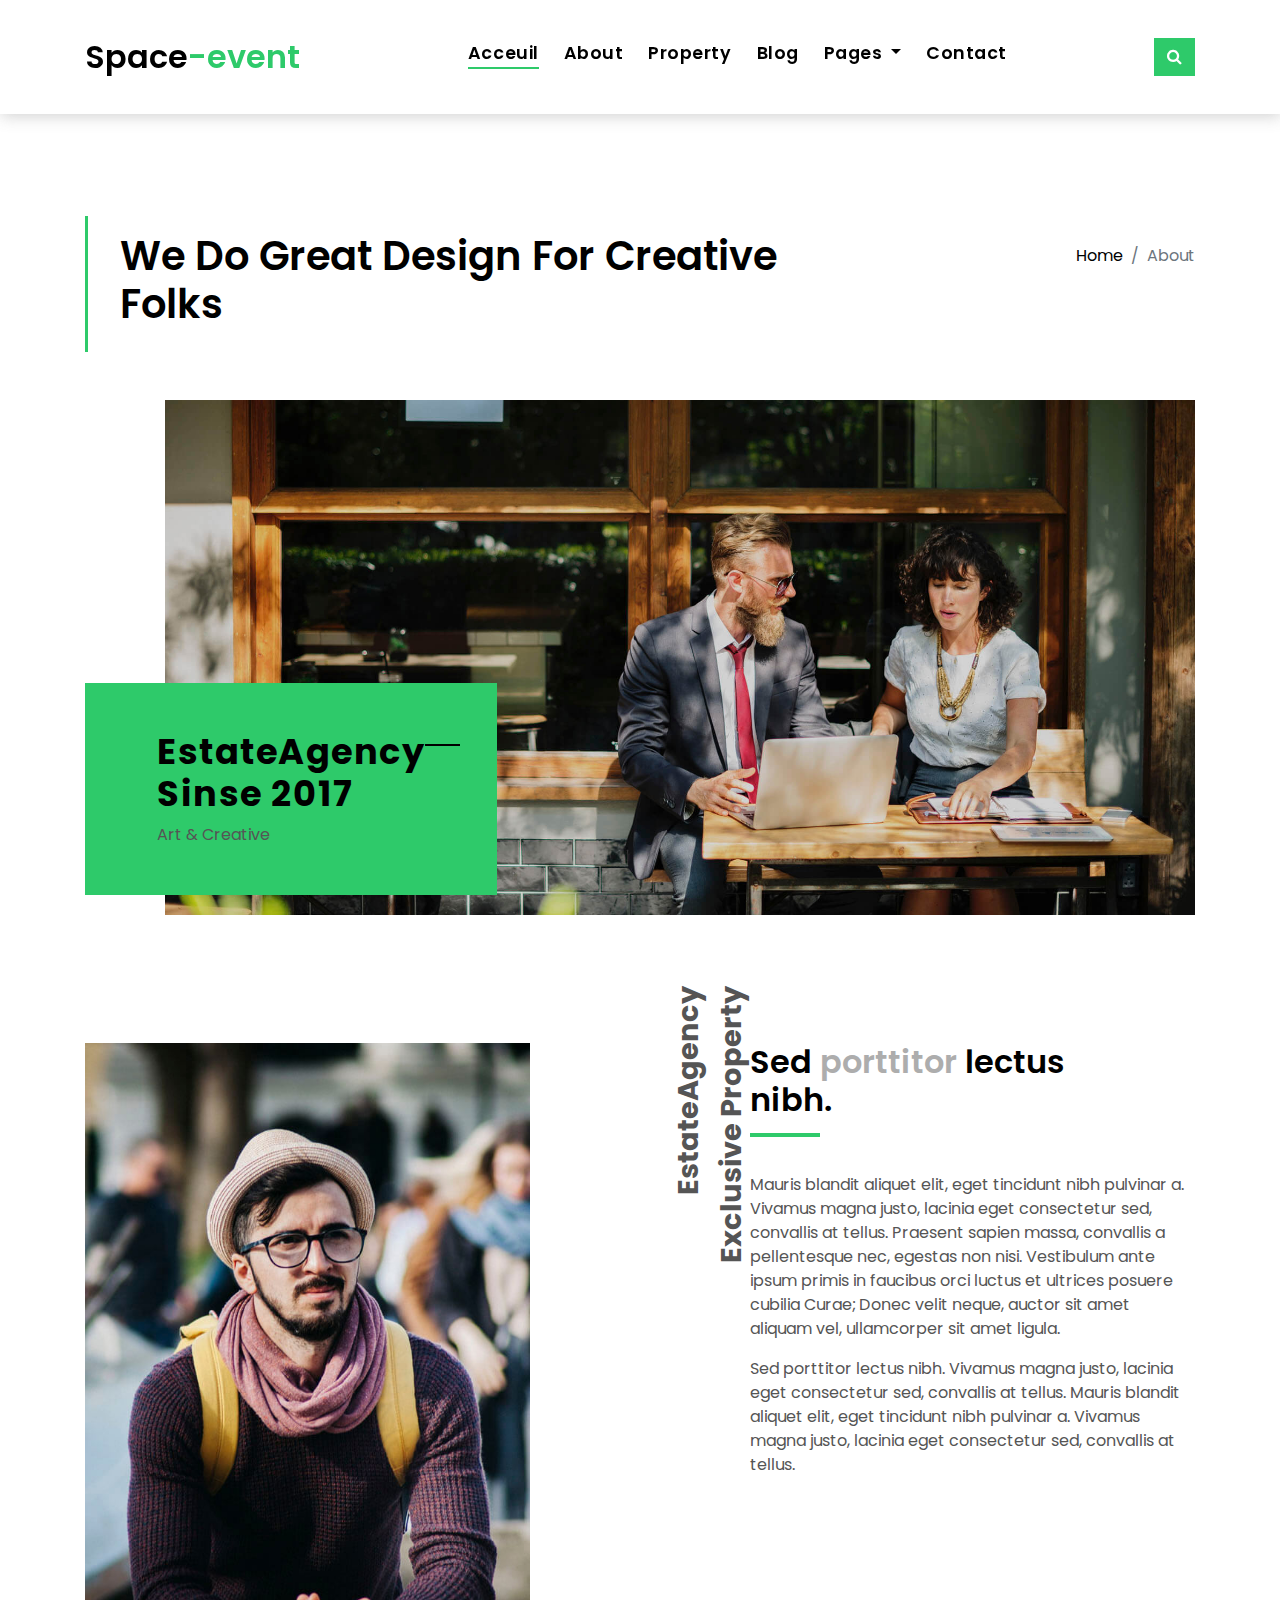
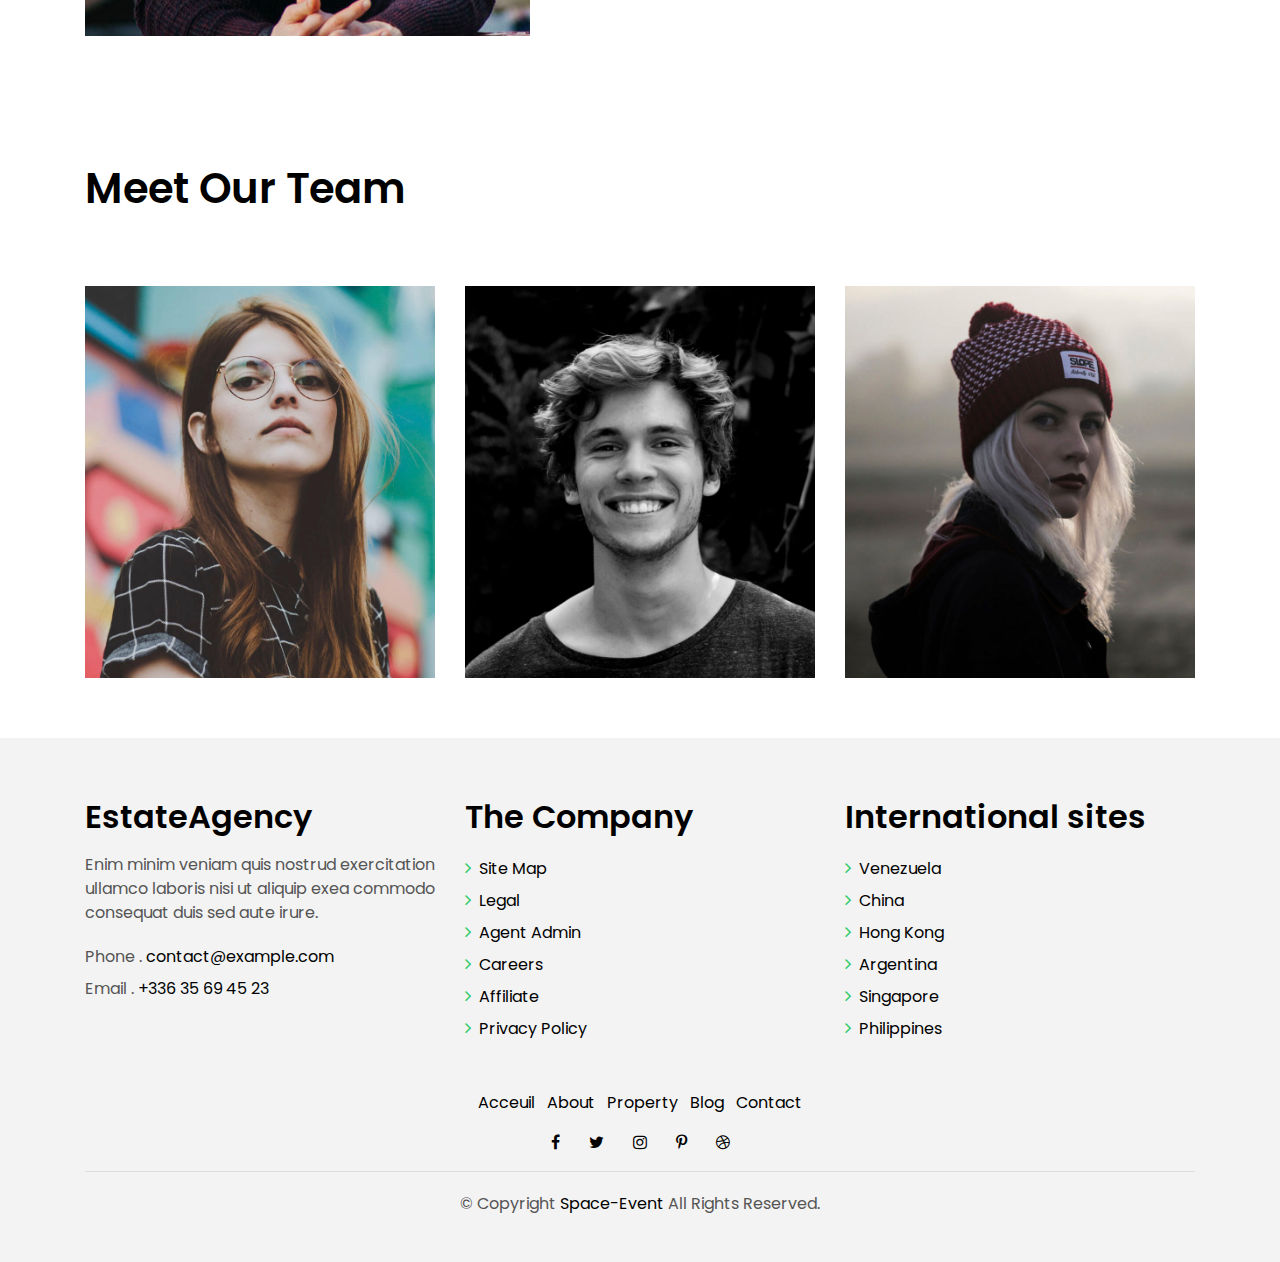
==== about.html @ ae30f0a1 "first commit" ====
<!DOCTYPE html>
<html lang="en">

<head>
  <meta charset="utf-8">
  <meta content="width=device-width, initial-scale=1.0" name="viewport">

  <title>Space-Event - About</title>
  <meta content="" name="description">
  <meta content="" name="keywords">

  <!-- Favicons -->
  <link href="assets/img/favicon.png" rel="icon">
  <link href="assets/img/apple-touch-icon.png" rel="apple-touch-icon">

  <!-- Google Fonts -->
  <link href="https://fonts.googleapis.com/css?family=Poppins:300,400,500,600,700" rel="stylesheet">

  <!-- Vendor CSS Files -->
  <link href="assets/vendor/bootstrap/css/bootstrap.min.css" rel="stylesheet">
  <link href="assets/vendor/ionicons/css/ionicons.min.css" rel="stylesheet">
  <link href="assets/vendor/animate.css/animate.min.css" rel="stylesheet">
  <link href="assets/vendor/font-awesome/css/font-awesome.min.css" rel="stylesheet">
  <link href="assets/vendor/owl.carousel/assets/owl.carousel.min.css" rel="stylesheet">

  <!-- Template Main CSS File -->
  <link href="assets/css/style.css" rel="stylesheet">

  <!-- =======================================================
  * Template Name: EstateAgency - v2.2.1
  * Template URL: https://bootstrapmade.com/real-estate-agency-bootstrap-template/
  * Author: BootstrapMade.com
  * License: https://bootstrapmade.com/license/
  ======================================================== -->
</head>

<body>

  <!-- ======= Property Search Section ======= -->
  <div class="click-closed"></div>
  <!--/ Form Search Star /-->
  <div class="box-collapse">
    <div class="title-box-d">
      <h3 class="title-d">Search Property</h3>
    </div>
    <span class="close-box-collapse right-boxed ion-ios-close"></span>
    <div class="box-collapse-wrap form">
      <form class="form-a">
        <div class="row">
          <div class="col-md-12 mb-2">
            <div class="form-group">
              <label for="Type">Keyword</label>
              <input type="text" class="form-control form-control-lg form-control-a" placeholder="Keyword">
            </div>
          </div>
          <div class="col-md-6 mb-2">
            <div class="form-group">
              <label for="Type">Type</label>
              <select class="form-control form-control-lg form-control-a" id="Type">
                <option>All Type</option>
                <option>For Rent</option>
                <option>For Sale</option>
                <option>Open House</option>
              </select>
            </div>
          </div>
          <div class="col-md-6 mb-2">
            <div class="form-group">
              <label for="city">City</label>
              <select class="form-control form-control-lg form-control-a" id="city">
                <option>All City</option>
                <option>Alabama</option>
                <option>Arizona</option>
                <option>California</option>
                <option>Colorado</option>
              </select>
            </div>
          </div>
          <div class="col-md-6 mb-2">
            <div class="form-group">
              <label for="bedrooms">Bedrooms</label>
              <select class="form-control form-control-lg form-control-a" id="bedrooms">
                <option>Any</option>
                <option>01</option>
                <option>02</option>
                <option>03</option>
              </select>
            </div>
          </div>
          <div class="col-md-6 mb-2">
            <div class="form-group">
              <label for="garages">Garages</label>
              <select class="form-control form-control-lg form-control-a" id="garages">
                <option>Any</option>
                <option>01</option>
                <option>02</option>
                <option>03</option>
                <option>04</option>
              </select>
            </div>
          </div>
          <div class="col-md-6 mb-2">
            <div class="form-group">
              <label for="bathrooms">Bathrooms</label>
              <select class="form-control form-control-lg form-control-a" id="bathrooms">
                <option>Any</option>
                <option>01</option>
                <option>02</option>
                <option>03</option>
              </select>
            </div>
          </div>
          <div class="col-md-6 mb-2">
            <div class="form-group">
              <label for="price">Min Price</label>
              <select class="form-control form-control-lg form-control-a" id="price">
                <option>Unlimite</option>
                <option>$50,000</option>
                <option>$100,000</option>
                <option>$150,000</option>
                <option>$200,000</option>
              </select>
            </div>
          </div>
          <div class="col-md-12">
            <button type="submit" class="btn btn-b">Search Property</button>
          </div>
        </div>
      </form>
    </div>
  </div><!-- End Property Search Section -->>

  <!-- ======= Header/Navbar ======= -->
  <nav class="navbar navbar-default navbar-trans navbar-expand-lg fixed-top">
    <div class="container">
      <button class="navbar-toggler collapsed" type="button" data-toggle="collapse" data-target="#navbarDefault" aria-controls="navbarDefault" aria-expanded="false" aria-label="Toggle navigation">
        <span></span>
        <span></span>
        <span></span>
      </button>
      <a class="navbar-brand text-brand" href="index.html">Space<span class="color-b">-event</span></a>
      <button type="button" class="btn btn-link nav-search navbar-toggle-box-collapse d-md-none" data-toggle="collapse" data-target="#navbarTogglerDemo01" aria-expanded="false">
        <span class="fa fa-search" aria-hidden="true"></span>
      </button>
      <div class="navbar-collapse collapse justify-content-center" id="navbarDefault">
        <ul class="navbar-nav">
          <li class="nav-item">
            <a class="nav-link active" href="index.html">Acceuil</a>
          </li>
          <li class="nav-item">
            <a class="nav-link" href="about.html">About</a>
          </li>
          <li class="nav-item">
            <a class="nav-link" href="property-grid.html">Property</a>
          </li>
          <li class="nav-item">
            <a class="nav-link" href="blog-grid.html">Blog</a>
          </li>
          <li class="nav-item dropdown">
            <a class="nav-link dropdown-toggle" href="#" id="navbarDropdown" role="button" data-toggle="dropdown" aria-haspopup="true" aria-expanded="false">
              Pages
            </a>
            <div class="dropdown-menu" aria-labelledby="navbarDropdown">
              <a class="dropdown-item" href="property-single.html">Property Single</a>
              <a class="dropdown-item" href="blog-single.html">Blog Single</a>
              <a class="dropdown-item" href="agents-grid.html">Agents Grid</a>
              <a class="dropdown-item" href="agent-single.html">Agent Single</a>
            </div>
          </li>
          <li class="nav-item">
            <a class="nav-link" href="contact.html">Contact</a>
          </li>
        </ul>
      </div>
      <button type="button" class="btn btn-b-n navbar-toggle-box-collapse d-none d-md-block" data-toggle="collapse" data-target="#navbarTogglerDemo01" aria-expanded="false">
        <span class="fa fa-search" aria-hidden="true"></span>
      </button>
    </div>
  </nav><!-- End Header/Navbar -->

  <main id="main">

    <!-- ======= Intro Single ======= -->
    <section class="intro-single">
      <div class="container">
        <div class="row">
          <div class="col-md-12 col-lg-8">
            <div class="title-single-box">
              <h1 class="title-single">We Do Great Design For Creative Folks</h1>
            </div>
          </div>
          <div class="col-md-12 col-lg-4">
            <nav aria-label="breadcrumb" class="breadcrumb-box d-flex justify-content-lg-end">
              <ol class="breadcrumb">
                <li class="breadcrumb-item">
                  <a href="#">Home</a>
                </li>
                <li class="breadcrumb-item active" aria-current="page">
                  About
                </li>
              </ol>
            </nav>
          </div>
        </div>
      </div>
    </section><!-- End Intro Single-->

    <!-- ======= About Section ======= -->
    <section class="section-about">
      <div class="container">
        <div class="row">
          <div class="col-sm-12">
            <div class="about-img-box">
              <img src="assets/img/slide-about-1.jpg" alt="" class="img-fluid">
            </div>
            <div class="sinse-box">
              <h3 class="sinse-title">EstateAgency
                <span></span>
                <br> Sinse 2017
              </h3>
              <p>Art & Creative</p>
            </div>
          </div>
          <div class="col-md-12 section-t8">
            <div class="row">
              <div class="col-md-6 col-lg-5">
                <img src="assets/img/about-2.jpg" alt="" class="img-fluid">
              </div>
              <div class="col-lg-2  d-none d-lg-block">
                <div class="title-vertical d-flex justify-content-start">
                  <span>EstateAgency Exclusive Property</span>
                </div>
              </div>
              <div class="col-md-6 col-lg-5 section-md-t3">
                <div class="title-box-d">
                  <h3 class="title-d">Sed
                    <span class="color-d">porttitor</span> lectus
                    <br> nibh.
                  </h3>
                </div>
                <p class="color-text-a">
                  Mauris blandit aliquet elit, eget tincidunt nibh pulvinar a. Vivamus magna justo, lacinia eget
                  consectetur sed, convallis
                  at tellus. Praesent sapien massa, convallis a pellentesque nec, egestas non nisi. Vestibulum
                  ante ipsum primis in faucibus orci luctus et ultrices posuere cubilia Curae; Donec velit
                  neque, auctor sit amet aliquam vel, ullamcorper sit amet ligula.
                </p>
                <p class="color-text-a">
                  Sed porttitor lectus nibh. Vivamus magna justo, lacinia eget consectetur sed, convallis at tellus.
                  Mauris blandit aliquet
                  elit, eget tincidunt nibh pulvinar a. Vivamus magna justo, lacinia eget consectetur sed,
                  convallis at tellus.
                </p>
              </div>
            </div>
          </div>
        </div>
      </div>
    </section>

    <!-- =======Team Section ======= -->
    <section class="section-agents section-t8">
      <div class="container">
        <div class="row">
          <div class="col-md-12">
            <div class="title-wrap d-flex justify-content-between">
              <div class="title-box">
                <h2 class="title-a">Meet Our Team</h2>
              </div>
            </div>
          </div>
        </div>
        <div class="row">
          <div class="col-md-4">
            <div class="card-box-d">
              <div class="card-img-d">
                <img src="assets/img/agent-7.jpg" alt="" class="img-d img-fluid">
              </div>
              <div class="card-overlay card-overlay-hover">
                <div class="card-header-d">
                  <div class="card-title-d align-self-center">
                    <h3 class="title-d">
                      <a href="agent-single.html" class="link-two">Setiv
                        <br> Escala</a>
                    </h3>
                  </div>
                </div>
                <div class="card-body-d">
                  <p class="content-d color-text-a">
                    Sed porttitor lectus nibh, Cras ultricies ligula sed magna dictum porta two.
                  </p>
                  <div class="info-agents color-a">
                    <p>
                      <strong>Phone: </strong> +336 35 69 45 23
                    </p>
                    <p>
                      <strong>Email: </strong> agents@example.com
                    </p>
                  </div>
                </div>
                <div class="card-footer-d">
                  <div class="socials-footer d-flex justify-content-center">
                    <ul class="list-inline">
                      <li class="list-inline-item">
                        <a href="#" class="link-one">
                          <i class="fa fa-facebook" aria-hidden="true"></i>
                        </a>
                      </li>
                      <li class="list-inline-item">
                        <a href="#" class="link-one">
                          <i class="fa fa-twitter" aria-hidden="true"></i>
                        </a>
                      </li>
                      <li class="list-inline-item">
                        <a href="#" class="link-one">
                          <i class="fa fa-instagram" aria-hidden="true"></i>
                        </a>
                      </li>
                      <li class="list-inline-item">
                        <a href="#" class="link-one">
                          <i class="fa fa-pinterest-p" aria-hidden="true"></i>
                        </a>
                      </li>
                      <li class="list-inline-item">
                        <a href="#" class="link-one">
                          <i class="fa fa-dribbble" aria-hidden="true"></i>
                        </a>
                      </li>
                    </ul>
                  </div>
                </div>
              </div>
            </div>
          </div>
          <div class="col-md-4">
            <div class="card-box-d">
              <div class="card-img-d">
                <img src="assets/img/agent-6.jpg" alt="" class="img-d img-fluid">
              </div>
              <div class="card-overlay card-overlay-hover">
                <div class="card-header-d">
                  <div class="card-title-d align-self-center">
                    <h3 class="title-d">
                      <a href="agent-single.html" class="link-two">François
                        <br> UM</a>
                    </h3>
                  </div>
                </div>
                <div class="card-body-d">
                  <p class="content-d color-text-a">
                    Sed porttitor lectus nibh, Cras ultricies ligula sed magna dictum porta two.
                  </p>
                  <div class="info-agents color-a">
                    <p>
                      <strong>Phone: </strong> +336 35 69 45 23
                    </p>
                    <p>
                      <strong>Email: </strong> agents@example.com
                    </p>
                  </div>
                </div>
                <div class="card-footer-d">
                  <div class="socials-footer d-flex justify-content-center">
                    <ul class="list-inline">
                      <li class="list-inline-item">
                        <a href="#" class="link-one">
                          <i class="fa fa-facebook" aria-hidden="true"></i>
                        </a>
                      </li>
                      <li class="list-inline-item">
                        <a href="#" class="link-one">
                          <i class="fa fa-twitter" aria-hidden="true"></i>
                        </a>
                      </li>
                      <li class="list-inline-item">
                        <a href="#" class="link-one">
                          <i class="fa fa-instagram" aria-hidden="true"></i>
                        </a>
                      </li>
                      <li class="list-inline-item">
                        <a href="#" class="link-one">
                          <i class="fa fa-pinterest-p" aria-hidden="true"></i>
                        </a>
                      </li>
                      <li class="list-inline-item">
                        <a href="#" class="link-one">
                          <i class="fa fa-dribbble" aria-hidden="true"></i>
                        </a>
                      </li>
                    </ul>
                  </div>
                </div>
              </div>
            </div>
          </div>
          <div class="col-md-4">
            <div class="card-box-d">
              <div class="card-img-d">
                <img src="assets/img/agent-5.jpg" alt="" class="img-d img-fluid">
              </div>
              <div class="card-overlay card-overlay-hover">
                <div class="card-header-d">
                  <div class="card-title-d align-self-center">
                    <h3 class="title-d">
                      <a href="agent-single.html" class="link-two">Loulou
                        <br> De Fressine</a>
                    </h3>
                  </div>
                </div>
                <div class="card-body-d">
                  <p class="content-d color-text-a">
                    Sed porttitor lectus nibh, Cras ultricies ligula sed magna dictum porta two.
                  </p>
                  <div class="info-agents color-a">
                    <p>
                      <strong>Phone: </strong> +336 35 69 45 23
                    </p>
                    <p>
                      <strong>Email: </strong> agents@example.com
                    </p>
                  </div>
                </div>
                <div class="card-footer-d">
                  <div class="socials-footer d-flex justify-content-center">
                    <ul class="list-inline">
                      <li class="list-inline-item">
                        <a href="#" class="link-one">
                          <i class="fa fa-facebook" aria-hidden="true"></i>
                        </a>
                      </li>
                      <li class="list-inline-item">
                        <a href="#" class="link-one">
                          <i class="fa fa-twitter" aria-hidden="true"></i>
                        </a>
                      </li>
                      <li class="list-inline-item">
                        <a href="#" class="link-one">
                          <i class="fa fa-instagram" aria-hidden="true"></i>
                        </a>
                      </li>
                      <li class="list-inline-item">
                        <a href="#" class="link-one">
                          <i class="fa fa-pinterest-p" aria-hidden="true"></i>
                        </a>
                      </li>
                      <li class="list-inline-item">
                        <a href="#" class="link-one">
                          <i class="fa fa-dribbble" aria-hidden="true"></i>
                        </a>
                      </li>
                    </ul>
                  </div>
                </div>
              </div>
            </div>
          </div>
        </div>
      </div>
    </section><!-- End About Section-->

  </main><!-- End #main -->

  <!-- ======= Footer ======= -->
  <section class="section-footer">
    <div class="container">
      <div class="row">
        <div class="col-sm-12 col-md-4">
          <div class="widget-a">
            <div class="w-header-a">
              <h3 class="w-title-a text-brand">EstateAgency</h3>
            </div>
            <div class="w-body-a">
              <p class="w-text-a color-text-a">
                Enim minim veniam quis nostrud exercitation ullamco laboris nisi ut aliquip exea commodo consequat duis
                sed aute irure.
              </p>
            </div>
            <div class="w-footer-a">
              <ul class="list-unstyled">
                <li class="color-a">
                  <span class="color-text-a">Phone .</span> contact@example.com
                </li>
                <li class="color-a">
                  <span class="color-text-a">Email .</span> +336 35 69 45 23
                </li>
              </ul>
            </div>
          </div>
        </div>
        <div class="col-sm-12 col-md-4 section-md-t3">
          <div class="widget-a">
            <div class="w-header-a">
              <h3 class="w-title-a text-brand">The Company</h3>
            </div>
            <div class="w-body-a">
              <div class="w-body-a">
                <ul class="list-unstyled">
                  <li class="item-list-a">
                    <i class="fa fa-angle-right"></i> <a href="#">Site Map</a>
                  </li>
                  <li class="item-list-a">
                    <i class="fa fa-angle-right"></i> <a href="#">Legal</a>
                  </li>
                  <li class="item-list-a">
                    <i class="fa fa-angle-right"></i> <a href="#">Agent Admin</a>
                  </li>
                  <li class="item-list-a">
                    <i class="fa fa-angle-right"></i> <a href="#">Careers</a>
                  </li>
                  <li class="item-list-a">
                    <i class="fa fa-angle-right"></i> <a href="#">Affiliate</a>
                  </li>
                  <li class="item-list-a">
                    <i class="fa fa-angle-right"></i> <a href="#">Privacy Policy</a>
                  </li>
                </ul>
              </div>
            </div>
          </div>
        </div>
        <div class="col-sm-12 col-md-4 section-md-t3">
          <div class="widget-a">
            <div class="w-header-a">
              <h3 class="w-title-a text-brand">International sites</h3>
            </div>
            <div class="w-body-a">
              <ul class="list-unstyled">
                <li class="item-list-a">
                  <i class="fa fa-angle-right"></i> <a href="#">Venezuela</a>
                </li>
                <li class="item-list-a">
                  <i class="fa fa-angle-right"></i> <a href="#">China</a>
                </li>
                <li class="item-list-a">
                  <i class="fa fa-angle-right"></i> <a href="#">Hong Kong</a>
                </li>
                <li class="item-list-a">
                  <i class="fa fa-angle-right"></i> <a href="#">Argentina</a>
                </li>
                <li class="item-list-a">
                  <i class="fa fa-angle-right"></i> <a href="#">Singapore</a>
                </li>
                <li class="item-list-a">
                  <i class="fa fa-angle-right"></i> <a href="#">Philippines</a>
                </li>
              </ul>
            </div>
          </div>
        </div>
      </div>
    </div>
  </section>
  <footer>
    <div class="container">
      <div class="row">
        <div class="col-md-12">
          <nav class="nav-footer">
            <ul class="list-inline">
              <li class="list-inline-item">
                <a href="#">Acceuil</a>
              </li>
              <li class="list-inline-item">
                <a href="#">About</a>
              </li>
              <li class="list-inline-item">
                <a href="#">Property</a>
              </li>
              <li class="list-inline-item">
                <a href="#">Blog</a>
              </li>
              <li class="list-inline-item">
                <a href="#">Contact</a>
              </li>
            </ul>
          </nav>
          <div class="socials-a">
            <ul class="list-inline">
              <li class="list-inline-item">
                <a href="#">
                  <i class="fa fa-facebook" aria-hidden="true"></i>
                </a>
              </li>
              <li class="list-inline-item">
                <a href="#">
                  <i class="fa fa-twitter" aria-hidden="true"></i>
                </a>
              </li>
              <li class="list-inline-item">
                <a href="#">
                  <i class="fa fa-instagram" aria-hidden="true"></i>
                </a>
              </li>
              <li class="list-inline-item">
                <a href="#">
                  <i class="fa fa-pinterest-p" aria-hidden="true"></i>
                </a>
              </li>
              <li class="list-inline-item">
                <a href="#">
                  <i class="fa fa-dribbble" aria-hidden="true"></i>
                </a>
              </li>
            </ul>
          </div>
          <div class="copyright-footer">
            <p class="copyright color-text-a">
              &copy; Copyright
              <span class="color-a">Space-Event</span> All Rights Reserved.
            </p>
          </div>
          <!-- <div class="credits"> -->
            <!--
            All the links in the footer should remain intact.
            You can delete the links only if you purchased the pro version.
            Licensing information: https://bootstrapmade.com/license/
            Purchase the pro version with working PHP/AJAX contact form: https://bootstrapmade.com/buy/?theme=EstateAgency
          -->
            <!-- Designed by <a href="https://bootstrapmade.com/">BootstrapMade</a> -->
          <!-- </div> -->
        </div>
      </div>
    </div>
  </footer><!-- End  Footer -->

  <a href="#" class="back-to-top"><i class="fa fa-chevron-up"></i></a>
  <div id="preloader"></div>

  <!-- Vendor JS Files -->
  <script src="assets/vendor/jquery/jquery.min.js"></script>
  <script src="assets/vendor/bootstrap/js/bootstrap.bundle.min.js"></script>
  <script src="assets/vendor/jquery.easing/jquery.easing.min.js"></script>
  <script src="assets/vendor/php-email-form/validate.js"></script>
  <script src="assets/vendor/owl.carousel/owl.carousel.min.js"></script>
  <script src="assets/vendor/scrollreveal/scrollreveal.min.js"></script>

  <!-- Template Main JS File -->
  <script src="assets/js/main.js"></script>

</body>

</html>
---- assets/css/style.css ----
/**
* Template Name: EstateAgency - v2.2.1
* Template URL: https://bootstrapmade.com/real-estate-agency-bootstrap-template/
* Author: BootstrapMade.com
* License: https://bootstrapmade.com/license/
*/

/*--------------------------------------------------------------
# General
--------------------------------------------------------------*/
body {
  font-family: 'Poppins', sans-serif;
  color: #555555;
}

h1,
h2,
h3,
h4,
h5,
h6 {
  color: #000000;
}

a {
  color: #000000;
  transition: all .5s ease;
}

a:hover {
  color: #2eca6a;
  text-decoration: none;
}

.link-two {
  color: #000000;
  transition: all .5s ease;
}

.link-two:hover {
  text-decoration: underline;
  color: #000000;
}

.link-one {
  color: #000000;
  transition: all .5s ease;
}

.link-one:hover {
  color: #000000;
  text-decoration: none;
}

.link-icon {
  color: #000000;
  font-weight: 500;
}

.link-icon span {
  font-size: 14px;
  padding-left: 4px;
  vertical-align: middle;
}

.link-a {
  color: #ffffff;
  text-decoration: none;
}

@media (min-width: 768px) {
  .link-a {
    font-size: .9rem;
  }
}

@media (min-width: 992px) {
  .link-a {
    font-size: 1rem;
  }
}

.link-a:hover {
  color: #ffffff;
  text-decoration: none;
}

.link-a span {
  font-size: 18px;
  vertical-align: middle;
  margin-left: 5px;
}

@media (min-width: 768px) {
  .link-a span {
    font-size: 1.5rem;
  }
}

@media (min-width: 992px) {
  .link-a span {
    font-size: 18px;
  }
}

.text-brand {
  color: #000000;
  font-size: 2rem;
  font-weight: 600;
}

@media (max-width: 767px) {
  .text-brand {
    font-size: 1.8rem;
  }
}

.color-a {
  color: #000000;
}

.color-b {
  color: #2eca6a;
}

.color-d {
  color: #adadad;
}

.color-text-a {
  color: #555555;
}

.no-margin {
  margin: 0;
}

/*------/ Nav Pills  /------*/
.nav-pills-a.nav-pills .nav-link {
  color: #000000;
  position: relative;
  font-weight: 600;
}

.nav-pills-a.nav-pills .nav-link.active {
  background-color: transparent;
}

.nav-pills-a.nav-pills .nav-link.active:after {
  content: '';
  position: absolute;
  left: 0;
  bottom: -1px;
  width: 100%;
  height: 2px;
  background-color: #2eca6a;
  z-index: 2;
}

/*------/ Bg Image /------*/
.bg-image {
  background-repeat: no-repeat;
  background-attachment: fixed;
  background-size: cover;
  background-position: center center;
}

/*------/ List a /------*/
.list-a {
  display: inline-block;
  line-height: 2;
  padding: 0;
  list-style: none;
}

.list-a li {
  position: relative;
  width: 50%;
  float: left;
  padding-left: 25px;
  padding-right: 5px;
}

@media (min-width: 992px) {
  .list-a li {
    width: 33.333%;
  }
}

.list-a li:before {
  content: '';
  width: 10px;
  height: 2px;
  position: absolute;
  background-color: #313131;
  top: 15px;
  left: 0;
}

/*------/ Pagination-a /------*/
.pagination-a .pagination .page-link {
  margin: 0 .2rem;
  border-color: transparent;
  padding: .5rem .8rem;
  color: #000000;
}

.pagination-a .pagination .page-link:hover, .pagination-a .pagination .page-link:active, .pagination-a .pagination .page-link:focus {
  background-color: #2eca6a;
}

.pagination-a .pagination .page-link span {
  font-size: 1.2rem;
}

.pagination-a .pagination .next .page-link {
  padding: .4rem .9rem;
}

.pagination-a .pagination .page-item:last-child .page-link {
  border-top-right-radius: 0;
  border-bottom-right-radius: 0;
}

.pagination-a .pagination .page-item:first-child .page-link {
  border-top-left-radius: 0;
  border-bottom-left-radius: 0;
}

.pagination-a .pagination .page-item.disabled .page-link {
  padding: .4rem .9rem;
  color: #555555;
}

.pagination-a .pagination .page-item.active .page-link {
  background-color: #2eca6a;
}

.a {
  color: #2eca6a;
  font-size: 1.3rem;
}

/*------/ Icon Box /------*/
.icon-box .icon-box-icon {
  display: table-cell;
  vertical-align: top;
  font-size: 36px;
  color: #000000;
  width: 50px;
  padding-top: 8px;
}

.icon-box .icon-box-content {
  padding-top: 18px;
}

/*------/ Space Padding /------*/
.section-t8 {
  padding-top: 8rem;
}

@media (max-width: 767px) {
  .section-t8 {
    padding-top: 4rem;
  }
}

.section-t4 {
  padding-top: 4rem;
}

@media (max-width: 767px) {
  .section-t4 {
    padding-top: 2rem;
  }
}

.section-t3 {
  padding-top: 3rem;
}

@media (max-width: 767px) {
  .section-md-t3 {
    padding-top: 3rem;
  }
}

.section-b2 {
  padding-bottom: 2rem;
}

.section-tb85 {
  padding: 8rem 0 5rem 0;
}

@media (max-width: 767px) {
  .section-tb85 {
    padding: 4rem 0 2.5rem 0;
  }
}

/*------/ Title /------*/
.title-wrap {
  padding-bottom: 4rem;
}

.title-a {
  font-size: 2.6rem;
  font-weight: 600;
}

.title-link {
  font-size: 1.2rem;
  font-weight: 300;
  padding-top: 1.2rem;
}

.title-link a {
  color: #313131;
}

.title-link span {
  font-size: 20px;
  padding-left: 4px;
  vertical-align: middle;
}

.title-box-d {
  padding-bottom: 1.8rem;
  margin-bottom: 1rem;
  position: relative;
}

.title-box-d .title-d {
  font-weight: 600;
  font-size: 2rem;
}

.title-box-d .title-d:after {
  content: '';
  position: absolute;
  width: 70px;
  height: 4px;
  background-color: #2eca6a;
  bottom: 20px;
  left: 0;
}

/*------/ Display Table & Table Cell /------*/
.display-table {
  width: 100%;
  height: 100%;
  display: table;
}

.table-cell {
  display: table-cell;
  vertical-align: middle;
}

/*------/ Ul Resect /------*/
.ul-resect ul, .list-a ul, .box-comments ul {
  list-style: none;
  padding-left: 0;
  margin-bottom: 0;
}

/*------/ Overlay /------*/
.overlay-a {
  background: linear-gradient(to bottom, rgba(0, 0, 0, 0) 0%, rgba(0, 0, 0, 0.2) 27%, rgba(0, 0, 0, 0.65) 90%);
}

.overlay {
  position: absolute;
  top: 0;
  left: 0px;
  padding: 0;
  height: 100%;
  width: 100%;
}

/*------/ Owl carousel /------*/
.owl-theme .owl-dots {
  text-align: center;
  margin-top: 18px;
}

.owl-theme .owl-dots .owl-dot {
  display: inline-block;
}

.owl-theme .owl-dots .owl-dot span {
  width: 16px;
  height: 9px;
  margin: 5px 5px;
  background: #000000;
  border: 0px solid #000000;
  display: block;
  transition: all 0.6s ease-in-out;
  cursor: pointer;
  border-radius: 0px;
}

.owl-theme .owl-dots .owl-dot:hover span {
  background-color: #2eca6a;
}

.owl-theme .owl-dots .owl-dot.active span {
  background-color: #2eca6a;
  width: 35px;
}

.owl-arrow .owl-nav {
  position: absolute;
  top: 0;
  right: 0;
  font-size: 1.8rem;
}

.owl-arrow .owl-nav .owl-prev,
.owl-arrow .owl-nav .owl-next {
  display: inline-block;
  transition: all 0.6s ease-in-out;
  color: #000000;
}

.owl-arrow .owl-nav .owl-prev.disabled,
.owl-arrow .owl-nav .owl-next.disabled {
  transition: all 0.6s ease-in-out;
  color: #adadad;
}

.owl-arrow .owl-nav .owl-next {
  margin-left: 15px;
}

.nav-arrow-a .owl-arrow .owl-nav {
  font-size: 1.8rem;
  margin-top: -110px;
}

.nav-arrow-a .owl-arrow .owl-nav .owl-next {
  margin-left: 15px;
}

.nav-arrow-b .owl-arrow .owl-nav {
  position: absolute;
  top: 0;
  right: 0;
  font-size: 1.2rem;
}

.nav-arrow-b .owl-arrow .owl-nav .owl-prev,
.nav-arrow-b .owl-arrow .owl-nav .owl-next {
  padding: .7rem 1.5rem !important;
  display: inline-block;
  transition: all 0.6s ease-in-out;
  color: #ffffff;
  background-color: #2eca6a;
  opacity: .9;
}

.nav-arrow-b .owl-arrow .owl-nav .owl-prev.disabled,
.nav-arrow-b .owl-arrow .owl-nav .owl-next.disabled {
  transition: all 0.6s ease-in-out;
  color: #ffffff;
}

.nav-arrow-b .owl-arrow .owl-nav .owl-prev:hover,
.nav-arrow-b .owl-arrow .owl-nav .owl-next:hover {
  background-color: #26a356;
}

.nav-arrow-b .owl-arrow .owl-nav .owl-next {
  margin-left: 0px;
}

/*------/ Socials /------*/
.socials-a .list-inline-item:not(:last-child) {
  margin-right: 25px;
}

/* Back to top button */
.back-to-top {
  position: fixed;
  display: none;
  background: #2eca6a;
  color: #fff;
  width: 44px;
  height: 44px;
  text-align: center;
  line-height: 1;
  font-size: 16px;
  border-radius: 50%;
  right: 15px;
  bottom: 15px;
  transition: background 0.5s;
  z-index: 11;
}

.back-to-top i {
  padding-top: 12px;
  color: #fff;
}

@media (max-width: 768px) {
  .back-to-top {
    bottom: 15px;
  }
}

/* Prelaoder */
#preloader {
  position: fixed;
  top: 0;
  left: 0;
  right: 0;
  bottom: 0;
  z-index: 9999;
  overflow: hidden;
  background: #fff;
}

#preloader:before {
  content: "";
  position: fixed;
  top: calc(50% - 30px);
  left: calc(50% - 30px);
  border: 6px solid #f2f2f2;
  border-top: 6px solid #2eca6a;
  border-radius: 50%;
  width: 60px;
  height: 60px;
  -webkit-animation: animate-preloader 1s linear infinite;
  animation: animate-preloader 1s linear infinite;
}

@-webkit-keyframes animate-preloader {
  0% {
    transform: rotate(0deg);
  }
  100% {
    transform: rotate(360deg);
  }
}

@keyframes animate-preloader {
  0% {
    transform: rotate(0deg);
  }
  100% {
    transform: rotate(360deg);
  }
}

/*======================================
//--//-->   BUTTON
======================================*/
.btn {
  transition: .5s ease;
}

.btn.btn-a, .btn.btn-b {
  border-radius: 0;
  padding: 1rem 3rem;
  letter-spacing: .05rem;
}

.btn.btn-a {
  background-color: #000000;
  color: #ffffff;
}

.btn.btn-a:hover {
  background-color: #2eca6a;
  color: #000000;
}

.btn.btn-b {
  background-color: #2eca6a;
  color: #000000;
}

.btn.btn-b:hover {
  background-color: #000000;
  color: #ffffff;
}

.btn.btn-b-n {
  background-color: #2eca6a;
  color: #ffffff;
  border-radius: 0;
}

.btn.btn-b-n:hover {
  background-color: #26a356;
  color: #ffffff;
}

/*--------------------------------------------------------------
# Navbar
--------------------------------------------------------------*/
.navbar-default {
  transition: all .5s ease-in-out;
  background-color: #ffffff;
  padding-top: 28px;
  padding-bottom: 28px;
  -webkit-backface-visibility: hidden;
  backface-visibility: hidden;
  box-shadow: 1px 2px 15px rgba(100, 100, 100, 0.3);
}

.navbar-default .nav-search {
  color: #000000;
  font-size: 1.5rem;
}

.navbar-default.navbar-reduce {
  box-shadow: 1px 2px 15px rgba(100, 100, 100, 0.3);
}

.navbar-default.navbar-trans, .navbar-default.navbar-reduce {
  -webkit-backface-visibility: hidden;
  backface-visibility: hidden;
}

.navbar-default.navbar-trans .nav-item, .navbar-default.navbar-reduce .nav-item {
  position: relative;
  padding-right: 10px;
  padding-bottom: 8px;
  margin-left: 0;
}

@media (min-width: 768px) {
  .navbar-default.navbar-trans .nav-item, .navbar-default.navbar-reduce .nav-item {
    margin-left: 15px;
  }
}

.navbar-default.navbar-trans .nav-link, .navbar-default.navbar-reduce .nav-link {
  font-size: 1.1rem;
  color: #000000;
  font-weight: 600;
  letter-spacing: 0.030em;
  transition: all 0.1s ease-in-out;
  position: relative;
  padding-left: 0;
  padding-right: 0;
}

.navbar-default.navbar-trans .nav-link:before, .navbar-default.navbar-reduce .nav-link:before {
  content: '';
  position: absolute;
  bottom: 5px;
  left: 0;
  width: 100%;
  height: 2px;
  z-index: 0;
  background-color: #2eca6a;
  transform: scaleX(0);
  transform-origin: right;
  transition: transform .2s ease-out, opacity .2s ease-out 0.3s;
}

.navbar-default.navbar-trans .nav-link:hover, .navbar-default.navbar-reduce .nav-link:hover {
  color: #000000;
}

.navbar-default.navbar-trans .nav-link:hover:before, .navbar-default.navbar-reduce .nav-link:hover:before {
  transform: scaleX(1);
  transform-origin: left;
}

.navbar-default.navbar-trans .show > .nav-link:before,
.navbar-default.navbar-trans .active > .nav-link:before,
.navbar-default.navbar-trans .nav-link.show:before,
.navbar-default.navbar-trans .nav-link.active:before, .navbar-default.navbar-reduce .show > .nav-link:before,
.navbar-default.navbar-reduce .active > .nav-link:before,
.navbar-default.navbar-reduce .nav-link.show:before,
.navbar-default.navbar-reduce .nav-link.active:before {
  transform: scaleX(1);
}

.navbar-default.navbar-trans .nav-link:before {
  background-color: #2eca6a;
}

.navbar-default.navbar-trans .nav-link:hover {
  color: #000000;
}

.navbar-default.navbar-trans .show > .nav-link,
.navbar-default.navbar-trans .active > .nav-link,
.navbar-default.navbar-trans .nav-link.show,
.navbar-default.navbar-trans .nav-link.active {
  color: #000000;
}

.navbar-default.navbar-reduce {
  transition: all .5s ease-in-out;
  padding-top: 19px;
  padding-bottom: 19px;
}

.navbar-default.navbar-reduce .nav-link {
  color: #000000;
}

.navbar-default.navbar-reduce .nav-link:before {
  background-color: #2eca6a;
}

.navbar-default.navbar-reduce .nav-link:hover {
  color: #000000;
}

.navbar-default.navbar-reduce .show > .nav-link,
.navbar-default.navbar-reduce .active > .nav-link,
.navbar-default.navbar-reduce .nav-link.show,
.navbar-default.navbar-reduce .nav-link.active {
  color: #000000;
}

.navbar-default.navbar-reduce .navbar-brand {
  color: #000000;
}

.navbar-default .dropdown .dropdown-menu {
  border-top: 0;
  border-left: 4px solid #2eca6a;
  border-right: 0;
  border-bottom: 0;
  transform: translate3d(0px, -40px, 0px);
  opacity: 0;
  filter: alpha(opacity=0);
  visibility: hidden;
  transition: all 0.5s cubic-bezier(0.3, 0.65, 0.355, 1) 0s, opacity 0.31s ease 0s, height 0s linear 0.36s;
  margin: 0;
  border-radius: 0;
  padding: 12px 0;
}

@media (min-width: 768px) {
  .navbar-default .dropdown .dropdown-menu {
    border-top: 4px solid #2eca6a;
    border-left: 0;
    display: block;
    position: absolute;
    box-shadow: 0 2px rgba(17, 16, 15, 0.1), 0 2px 10px rgba(20, 19, 18, 0.1);
  }
}

.navbar-default .dropdown .dropdown-menu .dropdown-item {
  padding: 12px 18px;
  transition: all 500ms ease;
  font-weight: 600;
  min-width: 220px;
}

.navbar-default .dropdown .dropdown-menu .dropdown-item:hover {
  background-color: #ffffff;
  color: #2eca6a;
  transition: all 500ms ease;
}

.navbar-default .dropdown .dropdown-menu .dropdown-item.active {
  background-color: #ffffff;
  color: #2eca6a;
}

.navbar-default .dropdown:hover .dropdown-menu {
  transform: translate3d(0px, 0px, 0px);
  visibility: visible;
  opacity: 1;
  filter: alpha(opacity=1);
}

/*------/ Hamburger Navbar /------*/
.navbar-toggler {
  position: relative;
}

.navbar-toggler:focus,
.navbar-toggler:active {
  outline: 0;
}

.navbar-toggler span {
  display: block;
  background-color: #000000;
  height: 3px;
  width: 25px;
  margin-top: 4px;
  margin-bottom: 4px;
  transform: rotate(0deg);
  left: 0;
  opacity: 1;
}

.navbar-toggler span:nth-child(1),
.navbar-toggler span:nth-child(3) {
  transition: transform .35s ease-in-out;
}

.navbar-toggler:not(.collapsed) span:nth-child(1) {
  position: absolute;
  left: 12px;
  top: 10px;
  transform: rotate(135deg);
  opacity: 0.9;
}

.navbar-toggler:not(.collapsed) span:nth-child(2) {
  height: 12px;
  visibility: hidden;
  background-color: transparent;
}

.navbar-toggler:not(.collapsed) span:nth-child(3) {
  position: absolute;
  left: 12px;
  top: 10px;
  transform: rotate(-135deg);
  opacity: 0.9;
}

/*======================================
//--//-->   BOX COLAPSE
======================================*/
.box-collapse {
  position: fixed;
  top: 0;
  bottom: 0;
  right: 0;
  width: 100%;
  z-index: 1040;
  background-color: #ffffff;
  transform: translateX(100%);
  transition: all 0.6s ease;
}

@media (min-width: 768px) {
  .box-collapse {
    width: 50%;
  }
}

.box-collapse .title-box-d {
  top: 30px;
  left: 60px;
  opacity: 0;
  transition: all 1s ease;
  transition-delay: .3s;
}

@media (max-width: 575px) {
  .box-collapse .title-box-d {
    left: 35px;
  }
}

@media (max-width: 575px) {
  .box-collapse .title-box-d .title-d {
    font-size: 1.3rem;
  }
}

.box-collapse-wrap {
  opacity: 0;
  position: absolute;
  left: 0;
  top: 6.5rem;
  bottom: 5rem;
  padding-left: 10%;
  padding-right: 10%;
  overflow-x: hidden;
  overflow-y: auto;
  margin: 0;
  transform: translateY(3rem);
  transition: transform 0.5s 0.5s ease, opacity 0.5s 0.5s ease;
}

.box-collapse-open .click-closed {
  visibility: visible;
}

.box-collapse-open .box-collapse {
  transform: translateX(0);
  box-shadow: 0 0 65px rgba(0, 0, 0, 0.07);
  opacity: 1;
}

.box-collapse-open .box-collapse .title-box-d {
  transform: translate(0);
  opacity: 1;
}

.box-collapse-open .box-collapse-wrap {
  transform: translate(0);
  opacity: 1;
}

.box-collapse-closed .box-collapse {
  opacity: .7;
  transition-delay: 0s;
}

.box-collapse-closed .box-collapse .title-box-d {
  opacity: 0;
  transition-delay: 0s;
}

.box-collapse-closed .box-collapse .form-a {
  opacity: 0;
  transition-delay: 0s;
}

.click-closed {
  position: fixed;
  top: 0;
  left: 0;
  width: 100%;
  height: 100%;
  visibility: hidden;
  z-index: 1035;
  background-color: #000000;
  opacity: .4;
}

.close-box-collapse {
  position: absolute;
  z-index: 1050;
  top: 2rem;
  font-size: 3.5rem;
  line-height: 1;
  color: #000000;
  cursor: pointer;
  transition: all 0.3s ease;
}

.right-boxed {
  right: 4.2857rem;
}

/*--------------------------------------------------------------
# Hero Section
--------------------------------------------------------------*/
.intro {
  height: 100vh;
  position: relative;
  color: #ffffff;
}

.intro .owl-theme .owl-dots {
  position: absolute;
  bottom: 70px;
  right: 50px;
}

@media (min-width: 768px) {
  .intro .owl-theme .owl-dots {
    right: 200px;
  }
}

.intro .owl-theme .owl-dots .owl-dot span {
  background: #ffffff;
  border: 0px solid #ffffff;
}

.intro .owl-theme .owl-dots .owl-dot:hover span {
  background-color: #2eca6a;
}

.intro .owl-theme .owl-dots .owl-dot.active span {
  background-color: #2eca6a;
}

.intro .intro-item {
  padding-top: 2rem;
}

.intro .carousel-item-a {
  position: relative;
  height: 100vh;
}

.intro .carousel-item-a.bg-image {
  background-attachment: scroll;
}

.intro .intro-content {
  position: absolute;
}

.intro .intro-body {
  padding-left: 1rem;
}

@media (min-width: 768px) {
  .intro .intro-body {
    padding-left: 2rem;
  }
}

.intro .intro-body .price-a {
  color: #ffffff;
  padding: 1rem 1.5rem;
  border: 2px solid #2eca6a;
  border-radius: 50px;
  text-transform: uppercase;
  letter-spacing: 0.030em;
}

.intro .spacial {
  -webkit-animation-delay: .2s;
  animation-delay: .2s;
  color: #ffffff;
}

.intro .intro-title-top {
  -webkit-animation-delay: .6s;
  animation-delay: .6s;
  margin-bottom: 1rem;
  font-size: .9rem;
  color: #ffffff;
  letter-spacing: .05em;
}

@media (min-width: 768px) {
  .intro .intro-title-top {
    font-size: 1rem;
    margin-bottom: 1rem;
  }
}

@media (min-width: 992px) {
  .intro .intro-title-top {
    font-size: 1rem;
    margin-bottom: 2rem;
  }
}

.intro .intro-title {
  transition-duration: 9s !important;
  color: #ffffff;
  font-weight: 700;
  font-size: 2.8rem;
  text-transform: uppercase;
}

@media (min-width: 576px) {
  .intro .intro-title {
    font-size: 3.5rem;
  }
}

@media (min-width: 768px) {
  .intro .intro-title {
    font-size: 4rem;
  }
}

@media (min-width: 992px) {
  .intro .intro-title {
    font-size: 4.5rem;
  }
}

.intro .intro-subtitle {
  font-size: 1.5rem;
  font-weight: 300;
}

@media (min-width: 768px) {
  .intro .intro-subtitle {
    font-size: 2.5rem;
  }
}

.intro .intro-subtitle.intro-price {
  padding-top: 1rem;
  font-size: 1.2rem;
}

@media (min-width: 576px) {
  .intro .intro-subtitle.intro-price {
    font-size: 1.3rem;
  }
}

@media (min-width: 768px) {
  .intro .intro-subtitle.intro-price {
    padding-top: 2rem;
    font-size: 1.5rem;
  }
}

@media (min-width: 992px) {
  .intro .intro-subtitle.intro-price {
    padding-top: 3rem;
  }
}

/*------/ Intro Single /------*/
.intro-single {
  padding: 12rem 0 3rem;
}

@media (max-width: 767px) {
  .intro-single {
    padding-top: 9rem;
  }
}

.intro-single .title-single-box {
  padding: 1rem 0 1rem 2rem;
}

.intro-single .title-single-box {
  border-left: 3px solid #2eca6a;
}

.intro-single .title-single-box .title-single {
  font-weight: 600;
  font-size: 2.2rem;
}

@media (min-width: 768px) {
  .intro-single .title-single-box .title-single {
    font-size: 2.1rem;
  }
}

@media (min-width: 992px) {
  .intro-single .title-single-box .title-single {
    font-size: 2.5rem;
  }
}

.intro-single .breadcrumb-box {
  padding: 1rem 0 0 .5rem;
}

.intro-single .breadcrumb {
  background-color: transparent;
  padding-right: 0;
  padding-left: 0;
}

/*--------------------------------------------------------------
# Card General
--------------------------------------------------------------*/
@media (max-width: 767px) {
  .card-box-a,
  .card-box-b,
  .card-box-c,
  .card-box-d {
    margin-bottom: 2.5rem;
  }
}

@media (min-width: 768px) {
  .grid .card-box-a,
  .grid .card-box-b,
  .grid .card-box-c,
  .grid .card-box-d {
    margin-bottom: 2.5rem;
  }
}

.card-box-a,
.card-box-b,
.card-box-d {
  position: relative;
  overflow: hidden;
  -webkit-backface-visibility: hidden;
  backface-visibility: hidden;
}

.card-box-a .img-a,
.card-box-a .img-b,
.card-box-b .img-a,
.card-box-b .img-b {
  transition: .8s all ease-in-out;
}

@media (min-width: 768px) {
  .card-box-a:hover .img-a,
  .card-box-a:hover .img-b,
  .card-box-b:hover .img-a,
  .card-box-b:hover .img-b {
    transform: scale(1.2);
  }
}

@media (min-width: 768px) {
  .card-box-a .price-a,
  .card-box-b .price-a {
    font-size: .9rem;
  }
}

@media (min-width: 992px) {
  .card-box-a .price-a,
  .card-box-b .price-a {
    font-size: 1rem;
  }
}

.card-overlay {
  position: absolute;
  width: 100%;
  height: 100%;
  top: 0;
  left: 0;
}

.card-shadow {
  -webkit-backface-visibility: hidden;
  backface-visibility: hidden;
}

.card-shadow:before {
  content: ' ';
  position: absolute;
  top: 0;
  left: 0;
  width: 100%;
  height: 100%;
  z-index: 1;
  background: linear-gradient(to bottom, rgba(0, 0, 0, 0) 0%, rgba(0, 0, 0, 0.2) 27%, rgba(0, 0, 0, 0.65) 90%);
}

/*======================================
//--//-->   PROPERTY - CARD-A
======================================*/
@media (min-width: 768px) {
  .card-box-a:hover .card-overlay-a-content {
    bottom: 60px;
  }
}

@media (min-width: 768px) and (min-width: 768px) {
  .card-box-a:hover .card-overlay-a-content {
    bottom: 60px;
  }
}

@media (min-width: 768px) and (min-width: 992px) {
  .card-box-a:hover .card-overlay-a-content {
    bottom: 64px;
  }
}

@media (min-width: 768px) {
  .card-box-a:hover .card-body-a {
    padding-bottom: 1rem;
  }
}

@media (max-width: 767px) {
  .card-box-a .card-overlay-a-content {
    bottom: 65px;
  }
  .card-box-a .card-body-a {
    padding-bottom: 1rem;
  }
}

.card-overlay-a-content {
  transition: all .5s ease-in;
  position: absolute;
  width: 100%;
  bottom: 0px;
  z-index: 2;
}

@media (min-width: 768px) {
  .card-overlay-a-content {
    bottom: -20px;
  }
}

@media (min-width: 992px) {
  .card-overlay-a-content {
    bottom: 0px;
  }
}

.card-header-a {
  padding: 0 1rem;
}

.card-header-a .card-title-a {
  color: #ffffff;
  margin-bottom: 0;
  padding-bottom: .7rem;
}

@media (min-width: 768px) {
  .card-header-a .card-title-a {
    font-size: 1.3rem;
  }
}

@media (min-width: 992px) {
  .card-header-a .card-title-a {
    font-size: 2rem;
  }
}

.card-header-a .card-title-a a {
  color: #ffffff;
  text-decoration: none;
}

.card-body-a {
  z-index: 2;
  transition: all .5s ease-in;
  padding: 0rem 1rem 2rem 1rem;
}

.card-body-a .price-box {
  padding-bottom: .5rem;
}

.price-a {
  color: #ffffff;
  padding: .6rem .8rem;
  border: 2px solid #2eca6a;
  border-radius: 50px;
  text-transform: uppercase;
  letter-spacing: 0.030em;
}

.card-footer-a {
  width: 100%;
  position: absolute;
  z-index: 2;
  background-color: #2eca6a;
}

.card-info {
  list-style: none;
  margin-bottom: 0;
  padding: .5rem 0;
}

.card-info .card-info-title {
  font-size: 1rem;
  color: #313131;
}

@media (min-width: 768px) {
  .card-info .card-info-title {
    font-size: .9rem;
  }
}

@media (min-width: 992px) {
  .card-info .card-info-title {
    font-size: 1rem;
  }
}

.card-info li span {
  color: #ffffff;
  font-size: .9rem;
}

@media (min-width: 768px) {
  .card-info li span {
    font-size: .8rem;
  }
}

@media (min-width: 992px) {
  .card-info li span {
    font-size: 1rem;
  }
}

/*------/ Property Grid /-----*/
.property-grid .grid-option {
  text-align: right;
  margin-bottom: 2rem;
}

.property-grid .grid-option .custom-select {
  border-radius: 0;
  width: 200px;
  border-color: #313131;
}

.property-grid .grid-option .custom-select:hover, .property-grid .grid-option .custom-select:active, .property-grid .grid-option .custom-select:focus {
  border-color: #313131;
}

.property-grid .grid-option .custom-select option {
  border-color: #313131;
}

/*------/ Property Single /-----*/
.gallery-property {
  margin-bottom: 3rem;
}

.property-price {
  margin: 0 auto;
}

.property-price .card-header-c {
  padding: 0;
}

.summary-list {
  padding-right: 1rem;
  color: #000000;
}

.summary-list .list {
  padding: 0;
  line-height: 2;
}

.summary-list .list span {
  color: #555555;
}

@media (max-width: 767px) {
  .property-agent {
    margin-top: 2.5rem;
  }
}

.property-agent .title-agent {
  font-weight: 600;
}

.property-agent ul {
  line-height: 2;
  color: #000000;
}

.property-agent .socials-a {
  text-align: center;
}

@media (max-width: 991px) {
  .property-contact {
    margin-top: 2.5rem;
  }
}

/*======================================
//--//-->   NEWS - CARD-B
======================================*/
.card-header-b {
  padding: 1rem;
  color: #ffffff;
  position: absolute;
  bottom: 20px;
  z-index: 2;
}

@media (min-width: 768px) {
  .card-header-b {
    bottom: 0px;
  }
}

@media (min-width: 992px) {
  .card-header-b {
    bottom: 20px;
  }
}

.card-header-b .category-b {
  font-size: .9rem;
  background-color: #2eca6a;
  padding: .3rem .7rem;
  color: #313131;
  letter-spacing: 0.030em;
  border-radius: 50px;
  text-decoration: none;
}

.card-header-b .title-2 {
  margin-bottom: 0;
  padding: .6rem 0;
  font-size: 1.5rem;
}

@media (min-width: 768px) {
  .card-header-b .title-2 {
    font-size: 1rem;
  }
}

@media (min-width: 992px) {
  .card-header-b .title-2 {
    font-size: 1.6rem;
  }
}

.card-header-b .title-2 a {
  color: #ffffff;
  text-decoration: none;
}

.card-header-b .date-b {
  color: #d8d8d8;
  font-size: 1rem;
}

@media (min-width: 768px) {
  .card-header-b .date-b {
    font-size: .9rem;
  }
}

@media (min-width: 992px) {
  .card-header-b .date-b {
    font-size: 1rem;
  }
}

/*------/ News Single /------*/
.post-information {
  padding: 3rem 0;
}

.post-content {
  font-size: 1.1rem;
  font-weight: 300;
  line-height: 1.6;
}

.post-content .post-intro {
  font-size: 1.7rem;
  font-weight: 300;
  margin-bottom: 4rem;
  line-height: 1.6;
  color: #000000;
  font-weight: 400;
}

.post-content p {
  margin-bottom: 1.7rem;
}

.post-content .blockquote {
  padding: 1rem 3rem 1.7rem 3rem;
  border-left: 3px solid #2eca6a;
  color: #000000;
}

.post-content .blockquote footer {
  text-align: left;
  padding: 0;
}

.post-footer {
  padding: 3rem 0 4rem;
}

.post-share .socials {
  display: inline-block;
}

.post-share .socials li {
  margin-left: .6rem;
}

/*------/ Comments /------*/
.box-comments .list-comments li {
  padding-bottom: 3.5rem;
}

.box-comments .list-comments .comment-avatar {
  display: table-cell;
  vertical-align: top;
}

.box-comments .list-comments .comment-avatar img {
  width: 80px;
  height: 80px;
}

.box-comments .list-comments .comment-author {
  font-size: 1.3rem;
}

@media (min-width: 768px) {
  .box-comments .list-comments .comment-author {
    font-size: 1.5rem;
  }
}

.box-comments .list-comments .comment-details {
  display: table-cell;
  vertical-align: top;
  padding-left: 25px;
}

.box-comments .list-comments .comment-description {
  padding: .8rem 0 .5rem 0;
}

.box-comments .list-comments a {
  color: #000000;
}

.box-comments .list-comments span {
  display: block;
  color: #2B2A2A;
  font-style: italic;
}

.box-comments .comment-children {
  margin-left: 40px;
}

/*======================================
//--//-->   SERVICES - CARD-C
======================================*/
.card-box-c {
  position: relative;
}

@media (max-width: 767px) {
  .card-box-c {
    margin-bottom: 2rem;
  }
}

.card-header-c {
  padding: 0 1rem 1rem 1rem;
}

.card-body-c {
  padding: .5rem .5rem 0 .5rem;
}

@media (max-width: 767px) {
  .card-body-c {
    padding: 0;
  }
}

.card-footer-c {
  padding-left: .5rem;
}

.card-box-ico {
  padding: 1rem 3rem 1rem 2.5rem;
  border: 5px solid #2eca6a;
}

.card-box-ico span {
  font-size: 4rem;
  color: #000000;
}

.title-c {
  font-size: 2.5rem;
  font-weight: 600;
  margin-left: -40px;
}

@media (min-width: 768px) {
  .title-c {
    font-size: 1.8rem;
  }
}

@media (min-width: 992px) {
  .title-c {
    font-size: 2.5rem;
  }
}

/*======================================
//--//-->   AGENTS - CARD-D
======================================*/
.card-box-d .card-overlay-hover {
  transition: all .2s ease-in-out;
  padding: 15px 40px 15px 35px;
}

@media (min-width: 768px) {
  .card-box-d .card-overlay-hover {
    padding: 5px 15px 5px 10px;
  }
}

@media (min-width: 992px) {
  .card-box-d .card-overlay-hover {
    padding: 5px 40px 5px 35px;
  }
}

@media (min-width: 1200px) {
  .card-box-d .card-overlay-hover {
    padding: 15px 40px 5px 35px;
  }
}

.card-box-d .title-d {
  transition: .3s ease-in-out;
  font-size: 2rem;
  font-weight: 600;
  margin: 1rem 0;
  transform: translateY(-20px);
  opacity: 0;
}

@media (min-width: 768px) {
  .card-box-d .title-d {
    font-size: 1.1rem;
    margin: .5rem 0;
  }
}

@media (min-width: 992px) {
  .card-box-d .title-d {
    font-size: 1.5rem;
    margin: 1rem 0;
  }
}

@media (min-width: 1200px) {
  .card-box-d .title-d {
    font-size: 2rem;
    margin: 1rem 0;
  }
}

.card-box-d .content-d {
  opacity: 0;
  transition: .5s ease-in-out;
  transform: translateY(-40px);
}

@media (min-width: 768px) {
  .card-box-d .content-d {
    font-size: .8rem;
    margin: .5rem 0;
  }
}

@media (min-width: 768px) {
  .card-box-d .card-body-d p {
    margin-bottom: 8px;
    font-size: .8rem;
  }
}

@media (min-width: 992px) {
  .card-box-d .card-body-d p {
    margin-bottom: 12px;
    font-size: 1rem;
  }
}

.card-box-d .info-agents {
  opacity: 0;
  transition: .5s ease-in-out;
}

.card-box-d .card-footer-d {
  transition: .5s ease-in-out;
  transform: translateY(40px);
  opacity: 0;
  position: absolute;
  width: 100%;
  bottom: 10px;
  left: 0;
}

.card-box-d .list-inline-item:not(:last-child) {
  margin-right: 25px;
}

.card-box-d:hover .card-overlay-hover {
  background-color: #2eca6a;
  opacity: .9;
}

.card-box-d:hover .title-d,
.card-box-d:hover .content-d,
.card-box-d:hover .info-agents,
.card-box-d:hover .card-footer-d {
  opacity: 1;
  transform: translateY(0);
}

/*------/ Agent Single /------*/
.agent-info-box .socials-footer {
  margin-top: 2rem;
}

.agent-info-box .socials-footer li {
  margin-right: 1.5rem;
}

/*--------------------------------------------------------------
# About Section
--------------------------------------------------------------*/
.section-about .title-vertical {
  position: absolute;
  letter-spacing: 0;
  transform: rotate(-90deg);
  top: 50px;
  text-align: left;
  font-size: 1.8rem;
  width: 300px;
  font-weight: 700;
  text-align: right;
}

.about-img-box {
  padding-left: 1rem;
  position: relative;
}

@media (min-width: 576px) {
  .about-img-box {
    padding-left: 4rem;
  }
}

@media (min-width: 768px) {
  .about-img-box {
    padding-left: 5rem;
  }
}

.sinse-box {
  background-color: #2eca6a;
  padding: 1rem 2rem;
  position: absolute;
  left: 15px;
  bottom: 10px;
}

@media (min-width: 576px) {
  .sinse-box {
    padding: 1.5rem 2.5rem;
    bottom: 20px;
  }
}

@media (min-width: 768px) {
  .sinse-box {
    padding: 1.5rem 3rem;
  }
}

@media (min-width: 992px) {
  .sinse-box {
    padding: 3rem 4.5rem;
  }
}

.sinse-box .sinse-title {
  font-weight: 700;
  letter-spacing: 0.043em;
  font-size: 1rem;
}

@media (min-width: 576px) {
  .sinse-box .sinse-title {
    font-size: 1.3rem;
  }
}

@media (min-width: 768px) {
  .sinse-box .sinse-title {
    font-size: 1.8rem;
  }
}

@media (min-width: 992px) {
  .sinse-box .sinse-title {
    font-size: 2.2rem;
  }
}

.sinse-box .sinse-title span {
  position: absolute;
}

.sinse-box .sinse-title span:after {
  content: ' ';
  width: 35px;
  height: 2px;
  background-color: #000000;
  position: absolute;
  bottom: -15px;
}

.sinse-box p {
  margin-bottom: 0;
  font-size: .7rem;
}

@media (min-width: 576px) {
  .sinse-box p {
    font-size: .8rem;
  }
}

@media (min-width: 576px) {
  .sinse-box p {
    font-size: 1rem;
  }
}

/*--------------------------------------------------------------
# Testimonials Section
--------------------------------------------------------------*/
.testimonials-box {
  padding: 1rem 0;
}

.testimonials-box .testimonial-avatar {
  width: 80px !important;
  display: inline-flex !important;
  border-radius: 50%;
}

.testimonial-ico {
  text-align: center;
}

.testimonial-ico span {
  font-size: 1.8rem;
  background-color: #2eca6a;
  color: #ffffff;
  padding: .4rem 1rem;
  border-radius: 50px;
}

.testimonial-text {
  font-style: italic;
  margin-top: 25px;
  padding: 1.5rem 1.5rem;
  background-color: #f3f3f3;
  position: relative;
}

.testimonial-text:after {
  content: "";
  position: absolute;
  top: 100%;
  left: 25px;
  width: 0px;
  height: 0px;
  border-top: 15px solid #f3f3f3;
  border-left: 15px solid transparent;
  border-right: 15px solid transparent;
}

.testimonial-author-box {
  margin-top: 2rem;
}

.testimonial-author {
  margin-left: 1rem;
  display: inline-flex;
  font-size: 1.2rem;
  color: #000000;
}

/*--------------------------------------------------------------
# Contact Section
--------------------------------------------------------------*/
.form-as #sendmessage {
  color: #2eca6a;
  border: 1px solid #26a356;
  display: none;
  text-align: center;
  padding: 15px;
  font-weight: 600;
  margin-bottom: 15px;
}

.form-as #errormessage {
  color: red;
  display: none;
  border: 1px solid red;
  text-align: center;
  padding: 15px;
  font-weight: 600;
  margin-bottom: 15px;
}

.form-as #sendmessage.show, .form-as #errormessage.show, .form-as .show {
  display: block;
}

.form-as .validation {
  color: red;
  display: none;
  margin: 4px 0 20px 0;
  font-weight: 400;
  font-size: 13px;
}

.form-as label {
  color: #000000;
  position: relative;
}

.form-as select.form-control-lg:not([size]):not([multiple]) {
  height: 3.5rem;
}

.form-as .form-control {
  border-radius: 0;
  font-size: 1.1rem;
  font-weight: 300;
}

.form-as .form-control.form-control-a {
  height: 3.5rem;
}

.form-as .form-control:focus {
  box-shadow: none;
  border-color: #2eca6a;
}

.php-email-form .validate {
  display: none;
  color: red;
  margin: 0 0 15px 0;
  font-weight: 400;
  font-size: 13px;
}

.php-email-form .error-message {
  display: none;
  color: #fff;
  background: #ed3c0d;
  text-align: center;
  padding: 15px;
  font-weight: 600;
}

.php-email-form .sent-message {
  display: none;
  color: #fff;
  background: #18d26e;
  text-align: center;
  padding: 15px;
  font-weight: 600;
}

.php-email-form .loading {
  display: none;
  background: #fff;
  text-align: center;
  padding: 15px;
}

.php-email-form .loading:before {
  content: "";
  display: inline-block;
  border-radius: 50%;
  width: 24px;
  height: 24px;
  margin: 0 10px -6px 0;
  border: 3px solid #18d26e;
  border-top-color: #eee;
  -webkit-animation: animate-loading 1s linear infinite;
  animation: animate-loading 1s linear infinite;
}

.php-email-form label {
  color: #000000;
  position: relative;
}

.php-email-form select.form-control-lg:not([size]):not([multiple]) {
  height: 3.5rem;
}

.php-email-form .form-control {
  border-radius: 0;
  font-size: 1.1rem;
  font-weight: 300;
}

.php-email-form .form-control.form-control-a {
  height: 3.5rem;
}

.php-email-form .form-control:focus {
  box-shadow: none;
  border-color: #2eca6a;
}

@-webkit-keyframes animate-loading {
  0% {
    transform: rotate(0deg);
  }
  100% {
    transform: rotate(360deg);
  }
}

@keyframes animate-loading {
  0% {
    transform: rotate(0deg);
  }
  100% {
    transform: rotate(360deg);
  }
}

/*--------------------------------------------------------------
# Footer
--------------------------------------------------------------*/
.section-footer {
  padding-top: 60px;
  margin-top: 60px;
  background: #f3f3f3;
}

.section-footer ul {
  line-height: 2;
}

.section-footer .item-list-a i {
  font-size: 18px;
  padding-right: 4px;
  color: #2eca6a;
}

.section-footer .widget-a .w-title-a {
  margin-bottom: 1rem;
}

footer {
  background: #f3f3f3;
  text-align: center;
  padding: 30px 0;
}

footer .copyright-footer {
  border-top: 1px solid #ddd;
  padding-top: 20px;
}

footer .credits {
  font-size: 14px;
}
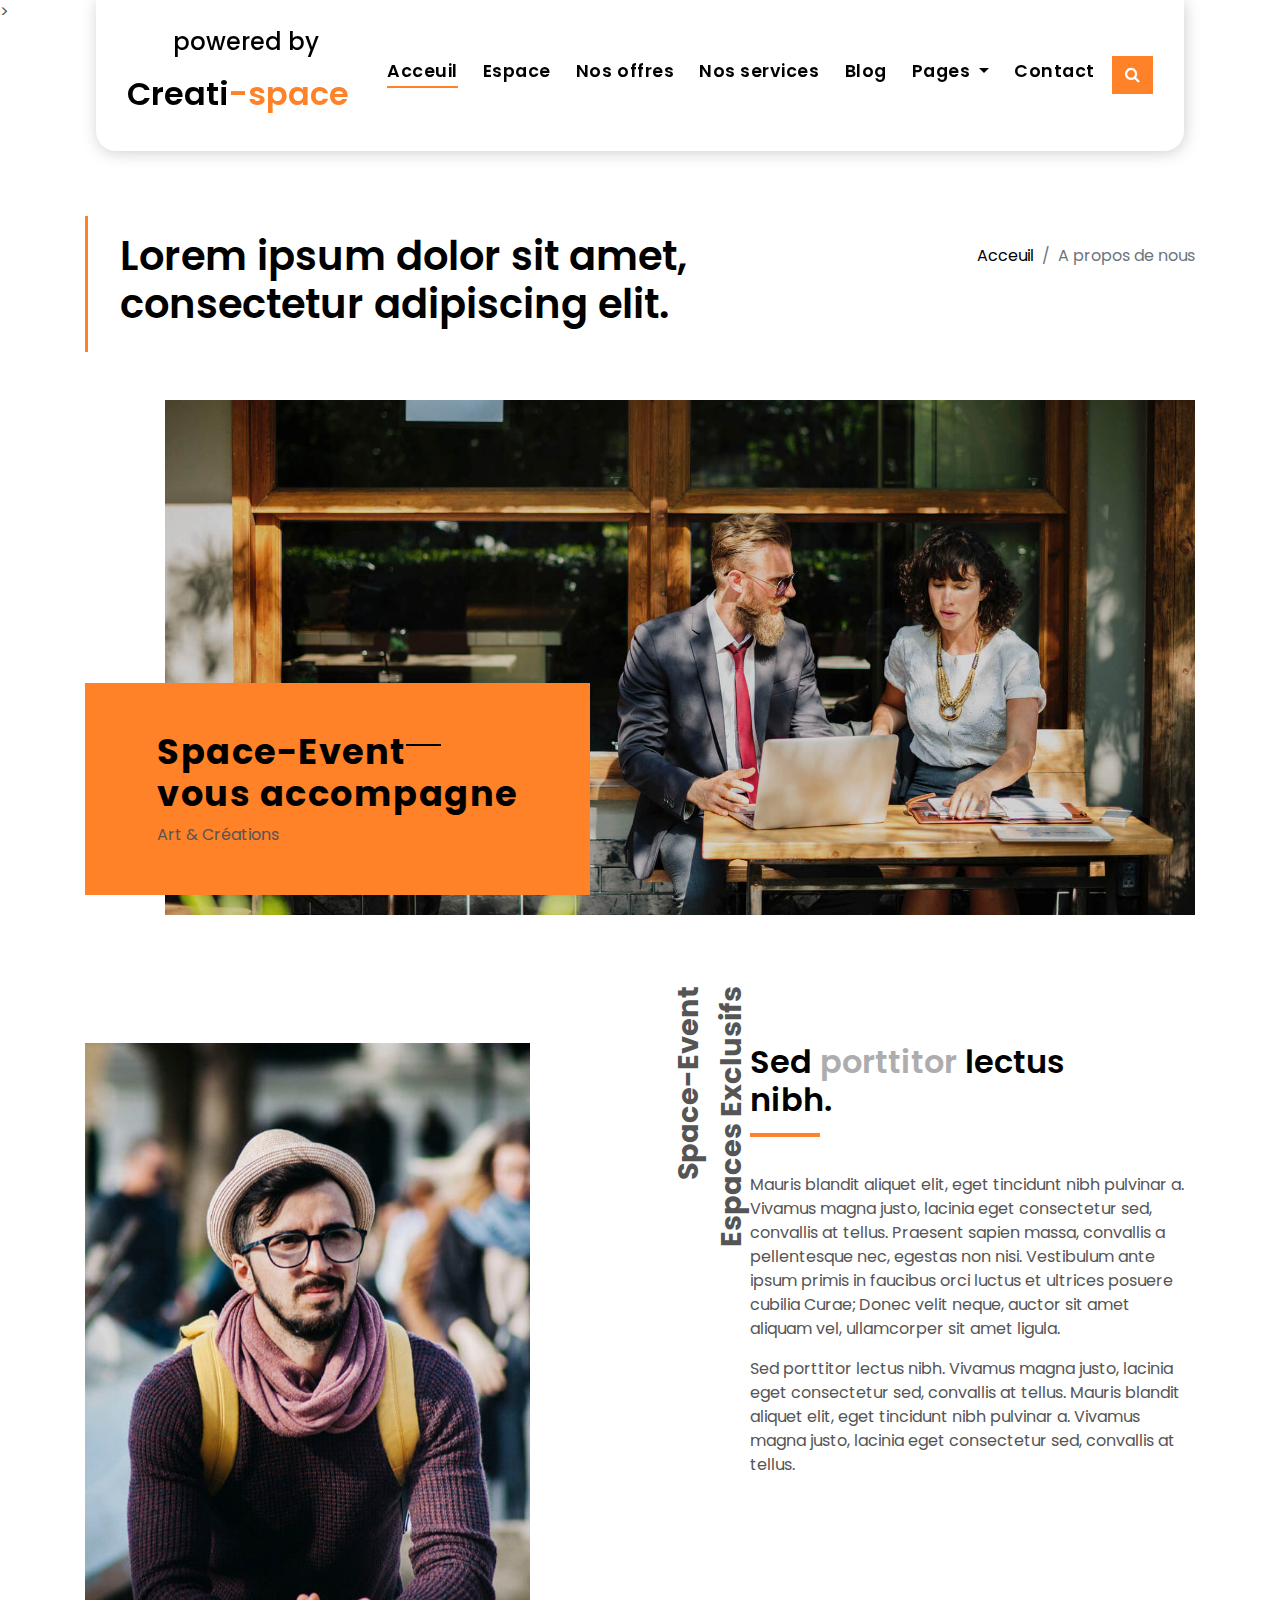
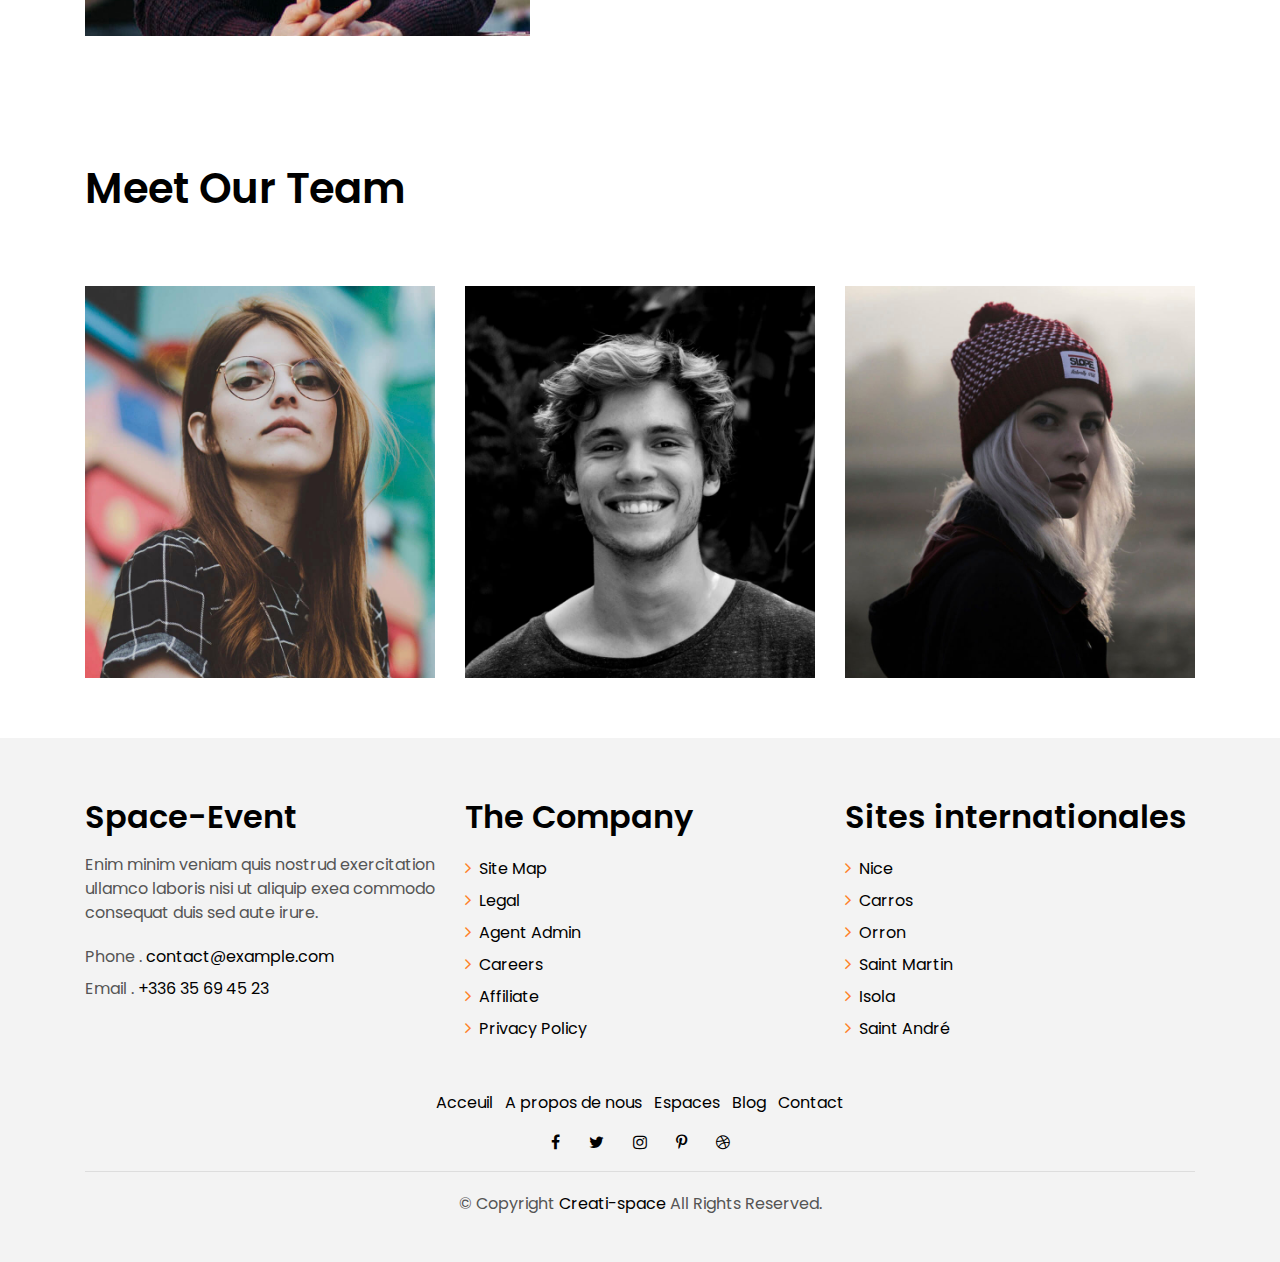
==== commit 532b12d2: "gfgg" ====
--- a/about.html
+++ b/about.html
@@ -5,7 +5,7 @@
   <meta charset="utf-8">
   <meta content="width=device-width, initial-scale=1.0" name="viewport">
 
-  <title>Space-Event - About</title>
+  <title>Creati-space</title>
   <meta content="" name="description">
   <meta content="" name="keywords">
 
@@ -131,14 +131,16 @@
   </div><!-- End Property Search Section -->>
 
   <!-- ======= Header/Navbar ======= -->
-  <nav class="navbar navbar-default navbar-trans navbar-expand-lg fixed-top">
+  <nav class="navbar navbar-default navbar-trans navbar-expand-lg fixed-top container-navbar" style="border-radius:0px 0px 20px 20px;">
     <div class="container">
       <button class="navbar-toggler collapsed" type="button" data-toggle="collapse" data-target="#navbarDefault" aria-controls="navbarDefault" aria-expanded="false" aria-label="Toggle navigation">
         <span></span>
         <span></span>
         <span></span>
       </button>
-      <a class="navbar-brand text-brand" href="index.html">Space<span class="color-b">-event</span></a>
+      <div style="text-align: center;"><h4>powered by</h4>
+        <a class="navbar-brand text-brand" href="index.html">Creati<span class="color-b">-space</span></a>
+      </div>
       <button type="button" class="btn btn-link nav-search navbar-toggle-box-collapse d-md-none" data-toggle="collapse" data-target="#navbarTogglerDemo01" aria-expanded="false">
         <span class="fa fa-search" aria-hidden="true"></span>
       </button>
@@ -147,11 +149,17 @@
           <li class="nav-item">
             <a class="nav-link active" href="index.html">Acceuil</a>
           </li>
+          <!-- <li class="nav-item">
+            <a class="nav-link" href="about.html">About</a>
+          </li> -->
           <li class="nav-item">
-            <a class="nav-link" href="about.html">About</a>
+            <a class="nav-link" href="property-grid.html">Espace</a>
           </li>
           <li class="nav-item">
-            <a class="nav-link" href="property-grid.html">Property</a>
+            <a class="nav-link" href="#">Nos offres</a>
+          </li>
+          <li class="nav-item">
+            <a class="nav-link" href="#">Nos services</a>
           </li>
           <li class="nav-item">
             <a class="nav-link" href="blog-grid.html">Blog</a>
@@ -186,17 +194,17 @@
         <div class="row">
           <div class="col-md-12 col-lg-8">
             <div class="title-single-box">
-              <h1 class="title-single">We Do Great Design For Creative Folks</h1>
+              <h1 class="title-single">Lorem ipsum dolor sit amet, consectetur adipiscing elit.</h1>
             </div>
           </div>
           <div class="col-md-12 col-lg-4">
             <nav aria-label="breadcrumb" class="breadcrumb-box d-flex justify-content-lg-end">
               <ol class="breadcrumb">
                 <li class="breadcrumb-item">
-                  <a href="#">Home</a>
+                  <a href="#">Acceuil</a>
                 </li>
                 <li class="breadcrumb-item active" aria-current="page">
-                  About
+                  A propos de nous
                 </li>
               </ol>
             </nav>
@@ -214,11 +222,11 @@
               <img src="assets/img/slide-about-1.jpg" alt="" class="img-fluid">
             </div>
             <div class="sinse-box">
-              <h3 class="sinse-title">EstateAgency
+              <h3 class="sinse-title">Space-Event
                 <span></span>
-                <br> Sinse 2017
+                <br> vous accompagne
               </h3>
-              <p>Art & Creative</p>
+              <p>Art & Créations</p>
             </div>
           </div>
           <div class="col-md-12 section-t8">
@@ -228,7 +236,7 @@
               </div>
               <div class="col-lg-2  d-none d-lg-block">
                 <div class="title-vertical d-flex justify-content-start">
-                  <span>EstateAgency Exclusive Property</span>
+                  <span>Space-Event Espaces Exclusifs</span>
                 </div>
               </div>
               <div class="col-md-6 col-lg-5 section-md-t3">
@@ -467,7 +475,7 @@
         <div class="col-sm-12 col-md-4">
           <div class="widget-a">
             <div class="w-header-a">
-              <h3 class="w-title-a text-brand">EstateAgency</h3>
+              <h3 class="w-title-a text-brand">Space-Event</h3>
             </div>
             <div class="w-body-a">
               <p class="w-text-a color-text-a">
@@ -521,27 +529,27 @@
         <div class="col-sm-12 col-md-4 section-md-t3">
           <div class="widget-a">
             <div class="w-header-a">
-              <h3 class="w-title-a text-brand">International sites</h3>
+              <h3 class="w-title-a text-brand">Sites internationales</h3>
             </div>
             <div class="w-body-a">
               <ul class="list-unstyled">
                 <li class="item-list-a">
-                  <i class="fa fa-angle-right"></i> <a href="#">Venezuela</a>
+                  <i class="fa fa-angle-right"></i> <a href="#">Nice</a>
                 </li>
                 <li class="item-list-a">
-                  <i class="fa fa-angle-right"></i> <a href="#">China</a>
+                  <i class="fa fa-angle-right"></i> <a href="#">Carros</a>
                 </li>
                 <li class="item-list-a">
-                  <i class="fa fa-angle-right"></i> <a href="#">Hong Kong</a>
+                  <i class="fa fa-angle-right"></i> <a href="#">Orron</a>
                 </li>
                 <li class="item-list-a">
-                  <i class="fa fa-angle-right"></i> <a href="#">Argentina</a>
+                  <i class="fa fa-angle-right"></i> <a href="#">Saint Martin</a>
                 </li>
                 <li class="item-list-a">
-                  <i class="fa fa-angle-right"></i> <a href="#">Singapore</a>
+                  <i class="fa fa-angle-right"></i> <a href="#">Isola</a>
                 </li>
                 <li class="item-list-a">
-                  <i class="fa fa-angle-right"></i> <a href="#">Philippines</a>
+                  <i class="fa fa-angle-right"></i> <a href="#">Saint André</a>
                 </li>
               </ul>
             </div>
@@ -560,10 +568,10 @@
                 <a href="#">Acceuil</a>
               </li>
               <li class="list-inline-item">
-                <a href="#">About</a>
-              </li>
-              <li class="list-inline-item">
-                <a href="#">Property</a>
+                <a href="#">A propos de nous</a>
+              </li>
+              <li class="list-inline-item">
+                <a href="#">Espaces</a>
               </li>
               <li class="list-inline-item">
                 <a href="#">Blog</a>
@@ -605,7 +613,7 @@
           <div class="copyright-footer">
             <p class="copyright color-text-a">
               &copy; Copyright
-              <span class="color-a">Space-Event</span> All Rights Reserved.
+              <span class="color-a">Creati-space</span> All Rights Reserved.
             </p>
           </div>
           <!-- <div class="credits"> -->
--- a/assets/css/style.css
+++ b/assets/css/style.css
@@ -11,8 +11,17 @@
 body {
   font-family: 'Poppins', sans-serif;
   color: #555555;
-}
-
+  overflow-x: hidden;
+}
+/* .display-row-prix{
+  display: flex;
+  flex-direction: row;
+} */
+.container-navbar{
+  margin-left: auto;
+  margin-right: auto;
+  max-width: 85%;
+}
 h1,
 h2,
 h3,
@@ -28,7 +37,7 @@
 }
 
 a:hover {
-  color: #2eca6a;
+  color: #ff8128;
   text-decoration: none;
 }
 
@@ -120,7 +129,7 @@
 }
 
 .color-b {
-  color: #2eca6a;
+  color: #ff8128;
 }
 
 .color-d {
@@ -153,7 +162,7 @@
   bottom: -1px;
   width: 100%;
   height: 2px;
-  background-color: #2eca6a;
+  background-color: #ff8128;
   z-index: 2;
 }
 
@@ -206,7 +215,7 @@
 }
 
 .pagination-a .pagination .page-link:hover, .pagination-a .pagination .page-link:active, .pagination-a .pagination .page-link:focus {
-  background-color: #2eca6a;
+  background-color: #ff8128;
 }
 
 .pagination-a .pagination .page-link span {
@@ -233,11 +242,11 @@
 }
 
 .pagination-a .pagination .page-item.active .page-link {
-  background-color: #2eca6a;
+  background-color: #ff8128;
 }
 
 .a {
-  color: #2eca6a;
+  color: #ff8128;
   font-size: 1.3rem;
 }
 
@@ -342,7 +351,7 @@
   position: absolute;
   width: 70px;
   height: 4px;
-  background-color: #2eca6a;
+  background-color: #ff8128;
   bottom: 20px;
   left: 0;
 }
@@ -403,11 +412,11 @@
 }
 
 .owl-theme .owl-dots .owl-dot:hover span {
-  background-color: #2eca6a;
+  background-color: #ff8128;
 }
 
 .owl-theme .owl-dots .owl-dot.active span {
-  background-color: #2eca6a;
+  background-color: #ff8128;
   width: 35px;
 }
 
@@ -457,7 +466,7 @@
   display: inline-block;
   transition: all 0.6s ease-in-out;
   color: #ffffff;
-  background-color: #2eca6a;
+  background-color: #ff8128;
   opacity: .9;
 }
 
@@ -485,7 +494,7 @@
 .back-to-top {
   position: fixed;
   display: none;
-  background: #2eca6a;
+  background: #ff8128;
   color: #fff;
   width: 44px;
   height: 44px;
@@ -528,7 +537,7 @@
   top: calc(50% - 30px);
   left: calc(50% - 30px);
   border: 6px solid #f2f2f2;
-  border-top: 6px solid #2eca6a;
+  border-top: 6px solid #ff8128;
   border-radius: 50%;
   width: 60px;
   height: 60px;
@@ -573,12 +582,12 @@
 }
 
 .btn.btn-a:hover {
-  background-color: #2eca6a;
+  background-color: #ff8128;
   color: #000000;
 }
 
 .btn.btn-b {
-  background-color: #2eca6a;
+  background-color: #ff8128;
   color: #000000;
 }
 
@@ -588,7 +597,7 @@
 }
 
 .btn.btn-b-n {
-  background-color: #2eca6a;
+  background-color: #ff8128;
   color: #ffffff;
   border-radius: 0;
 }
@@ -657,7 +666,7 @@
   width: 100%;
   height: 2px;
   z-index: 0;
-  background-color: #2eca6a;
+  background-color: #ff8128;
   transform: scaleX(0);
   transform-origin: right;
   transition: transform .2s ease-out, opacity .2s ease-out 0.3s;
@@ -683,7 +692,7 @@
 }
 
 .navbar-default.navbar-trans .nav-link:before {
-  background-color: #2eca6a;
+  background-color: #ff8128;
 }
 
 .navbar-default.navbar-trans .nav-link:hover {
@@ -708,7 +717,7 @@
 }
 
 .navbar-default.navbar-reduce .nav-link:before {
-  background-color: #2eca6a;
+  background-color: #ff8128;
 }
 
 .navbar-default.navbar-reduce .nav-link:hover {
@@ -728,7 +737,7 @@
 
 .navbar-default .dropdown .dropdown-menu {
   border-top: 0;
-  border-left: 4px solid #2eca6a;
+  border-left: 4px solid #ff8128;
   border-right: 0;
   border-bottom: 0;
   transform: translate3d(0px, -40px, 0px);
@@ -743,7 +752,7 @@
 
 @media (min-width: 768px) {
   .navbar-default .dropdown .dropdown-menu {
-    border-top: 4px solid #2eca6a;
+    border-top: 4px solid #ff8128;
     border-left: 0;
     display: block;
     position: absolute;
@@ -760,13 +769,13 @@
 
 .navbar-default .dropdown .dropdown-menu .dropdown-item:hover {
   background-color: #ffffff;
-  color: #2eca6a;
+  color: #ff8128;
   transition: all 500ms ease;
 }
 
 .navbar-default .dropdown .dropdown-menu .dropdown-item.active {
   background-color: #ffffff;
-  color: #2eca6a;
+  color: #ff8128;
 }
 
 .navbar-default .dropdown:hover .dropdown-menu {
@@ -970,11 +979,11 @@
 }
 
 .intro .owl-theme .owl-dots .owl-dot:hover span {
-  background-color: #2eca6a;
+  background-color: #ff8128;
 }
 
 .intro .owl-theme .owl-dots .owl-dot.active span {
-  background-color: #2eca6a;
+  background-color: #ff8128;
 }
 
 .intro .intro-item {
@@ -1007,7 +1016,7 @@
 .intro .intro-body .price-a {
   color: #ffffff;
   padding: 1rem 1.5rem;
-  border: 2px solid #2eca6a;
+  border: 2px solid #ff8128;
   border-radius: 50px;
   text-transform: uppercase;
   letter-spacing: 0.030em;
@@ -1119,7 +1128,7 @@
 }
 
 .intro-single .title-single-box {
-  border-left: 3px solid #2eca6a;
+  border-left: 3px solid #ff8128;
 }
 
 .intro-single .title-single-box .title-single {
@@ -1329,7 +1338,7 @@
 .price-a {
   color: #ffffff;
   padding: .6rem .8rem;
-  border: 2px solid #2eca6a;
+  border: 2px solid #ff8128;
   border-radius: 50px;
   text-transform: uppercase;
   letter-spacing: 0.030em;
@@ -1339,7 +1348,7 @@
   width: 100%;
   position: absolute;
   z-index: 2;
-  background-color: #2eca6a;
+  background-color: #ff8128;
 }
 
 .card-info {
@@ -1479,7 +1488,7 @@
 
 .card-header-b .category-b {
   font-size: .9rem;
-  background-color: #2eca6a;
+  background-color: #ff8128;
   padding: .3rem .7rem;
   color: #313131;
   letter-spacing: 0.030em;
@@ -1553,7 +1562,7 @@
 
 .post-content .blockquote {
   padding: 1rem 3rem 1.7rem 3rem;
-  border-left: 3px solid #2eca6a;
+  border-left: 3px solid #ff8128;
   color: #000000;
 }
 
@@ -1656,7 +1665,7 @@
 
 .card-box-ico {
   padding: 1rem 3rem 1rem 2.5rem;
-  border: 5px solid #2eca6a;
+  border: 5px solid #ff8128;
 }
 
 .card-box-ico span {
@@ -1785,7 +1794,7 @@
 }
 
 .card-box-d:hover .card-overlay-hover {
-  background-color: #2eca6a;
+  background-color: #ff8128;
   opacity: .9;
 }
 
@@ -1839,7 +1848,7 @@
 }
 
 .sinse-box {
-  background-color: #2eca6a;
+  background-color: #ff8128;
   padding: 1rem 2rem;
   position: absolute;
   left: 15px;
@@ -1938,7 +1947,7 @@
 
 .testimonial-ico span {
   font-size: 1.8rem;
-  background-color: #2eca6a;
+  background-color: #ff8128;
   color: #ffffff;
   padding: .4rem 1rem;
   border-radius: 50px;
@@ -1979,7 +1988,7 @@
 # Contact Section
 --------------------------------------------------------------*/
 .form-as #sendmessage {
-  color: #2eca6a;
+  color: #ff8128;
   border: 1px solid #26a356;
   display: none;
   text-align: center;
@@ -2031,7 +2040,7 @@
 
 .form-as .form-control:focus {
   box-shadow: none;
-  border-color: #2eca6a;
+  border-color: #ff8128;
 }
 
 .php-email-form .validate {
@@ -2101,7 +2110,7 @@
 
 .php-email-form .form-control:focus {
   box-shadow: none;
-  border-color: #2eca6a;
+  border-color: #ff8128;
 }
 
 @-webkit-keyframes animate-loading {
@@ -2138,7 +2147,7 @@
 .section-footer .item-list-a i {
   font-size: 18px;
   padding-right: 4px;
-  color: #2eca6a;
+  color: #ff8128;
 }
 
 .section-footer .widget-a .w-title-a {
